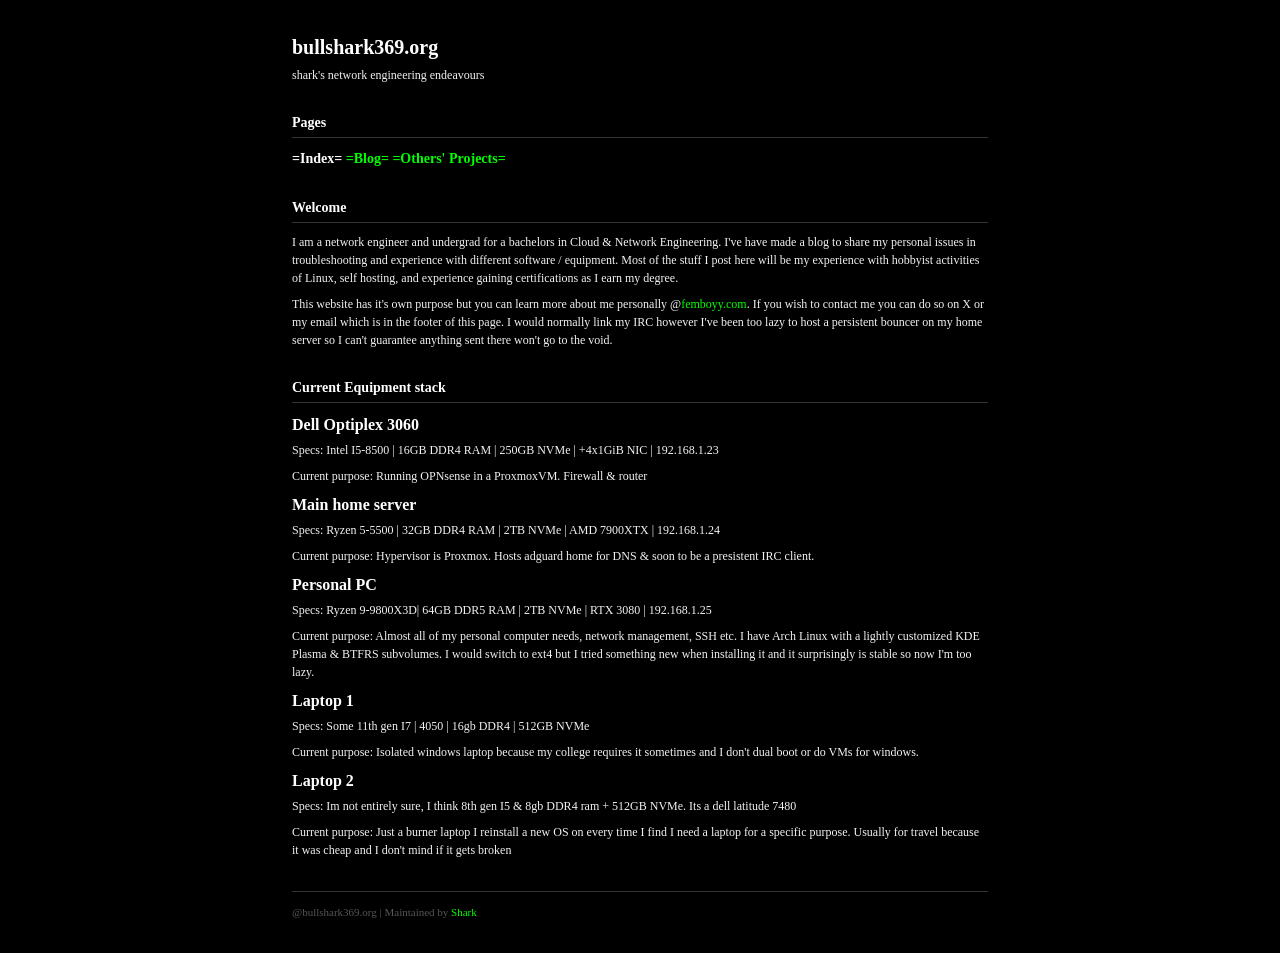
==== index.html @ 80325afa "nav style" ====
<!DOCTYPE html>
<html lang="en"><head>
<meta http-equiv="content-type" content="text/html; charset=UTF-8">
<meta charset="utf-8">
<meta name="viewport" content="width=device-width, initial-scale=1.0">
<title>/html/index.html</title>
<style>
  @font-face{font-family:Terminus;src:url(/terminus.ttf) format('truetype')}
  *{margin:0;padding:0;box-sizing:border-box}
  body{background:#000;color:#bbb;font:14px/1.5 Terminus;padding:32px;max-width:760px;margin:0 auto}
  a{color:#0f0;text-decoration:none}a:hover{background:#0f0;color:#000}
  h1{font-size:20px;color:#fff;margin-bottom:4px}
  h2{font-size:14px;color:#fff;margin:28px 0 10px;border-bottom:1px solid #333;padding-bottom:4px}
  h3{font-size:16px;color:#fff;margin-bottom:4px}
  p{margin-bottom:8px;color:#F2F2F2;font-size:12px}
  ul{margin:4px 0 12px 18px;color:#999;font-size:13px}
  li{margin-bottom:2px}
  code{color:#0f0;font-family:Terminus}
  .card{border-left:2px solid #00AD00;padding:8px 0 8px 12px;margin-bottom:20px}
  .card p,.card ul{font-size:13px}
  .tag{color:#0f0;font-size:11px}
  .back{color:#777;font-size:12px}
  .back a{color:#777}.back a:hover{color:#0f0;background:none}
  .footer{color:#555;font-size:11px;margin-top:32px;padding-top:12px;border-top:1px solid #333}
  table{width:100%;border-collapse:collapse;margin:8px 0}
  th,td{padding:4px 8px;text-align:left;border-bottom:1px solid #333;font-size:12px}
  th{color:#aaa}td{color:#999}
  summary{cursor:pointer;color:#0f0;font-size:12px;margin:8px 0}
  pre{background:#111;border:1px solid #333;padding:8px;margin:8px 0;font-size:12px;overflow-x:auto}
  pre code{color:#999}
</style>
</head>
<body>

<h1>bullshark369.org</h1>
<p>shark's network engineering endeavours</p>
<h2>Pages</h2>
<div class="nav">
  <a href="/index.html"><span style="color: white;"><b>=Index=</b></span></a>
  <a href="/blog.html"><b>=Blog=</b></a>
  <a href="/others-projects.html"><b>=Others' Projects=</b></a>
</div>

<h2>Welcome</h2>
<p>I am a network engineer and undergrad for a bachelors in Cloud & Network Engineering. I've have made a blog to share my personal issues in troubleshooting and 
    experience with different software / equipment. Most of the stuff I post here will be my experience with hobbyist activities of Linux, self hosting, and experience 
    gaining certifications as I earn my degree.</p>

<p>This website has it's own purpose but you can learn more about me personally @<a href="https://femboyy.com/">femboyy.com</a>. 
    If you wish to contact me you can do so on X or my email which is in the footer of this page. I would normally link my IRC however I've been too 
    lazy to host a persistent bouncer on my home server so I can't guarantee anything sent there won't go to the void.</p>

<h2>Current Equipment stack</h2>
<h3>Dell Optiplex 3060</h3>
<p>Specs: Intel I5-8500 | 16GB DDR4 RAM | 250GB NVMe | +4x1GiB NIC | 192.168.1.23</p>
<p>Current purpose: Running OPNsense in a ProxmoxVM. Firewall & router</p>
<h3>Main home server</h3>
<p>Specs: Ryzen 5-5500 | 32GB DDR4 RAM | 2TB NVMe | AMD 7900XTX | 192.168.1.24</p>
<p>Current purpose: Hypervisor is Proxmox. Hosts adguard home for DNS & soon to be a presistent IRC client.</p>
<h3>Personal PC</h3>
<p>Specs: Ryzen 9-9800X3D| 64GB DDR5 RAM | 2TB NVMe | RTX 3080 | 192.168.1.25</p>
<p>Current purpose: Almost all of my personal computer needs, network management, SSH etc. I have Arch Linux with a lightly customized 
    KDE Plasma & BTFRS subvolumes. I would switch to ext4 but I tried something new when installing it and it surprisingly is stable so now I'm too lazy.</p>
<h3>Laptop 1</h3>
<p>Specs: Some 11th gen I7 | 4050 | 16gb DDR4 | 512GB NVMe</p>
<p>Current purpose: Isolated windows laptop because my college requires it sometimes and I don't dual boot or do VMs for windows.</p>
<h3>Laptop 2</h3>
<p>Specs: Im not entirely sure, I think 8th gen I5 & 8gb DDR4 ram + 512GB NVMe. Its a dell latitude 7480<p>
<p>Current purpose: Just a burner laptop I reinstall a new OS on every time I find I need a laptop 
    for a specific purpose. Usually for travel because it was cheap and I don't mind if it gets broken</p>


<div class="footer">@bullshark369.org | Maintained by <a href="mailto:bullsharkgunsemail@pm.me">Shark</a></div>
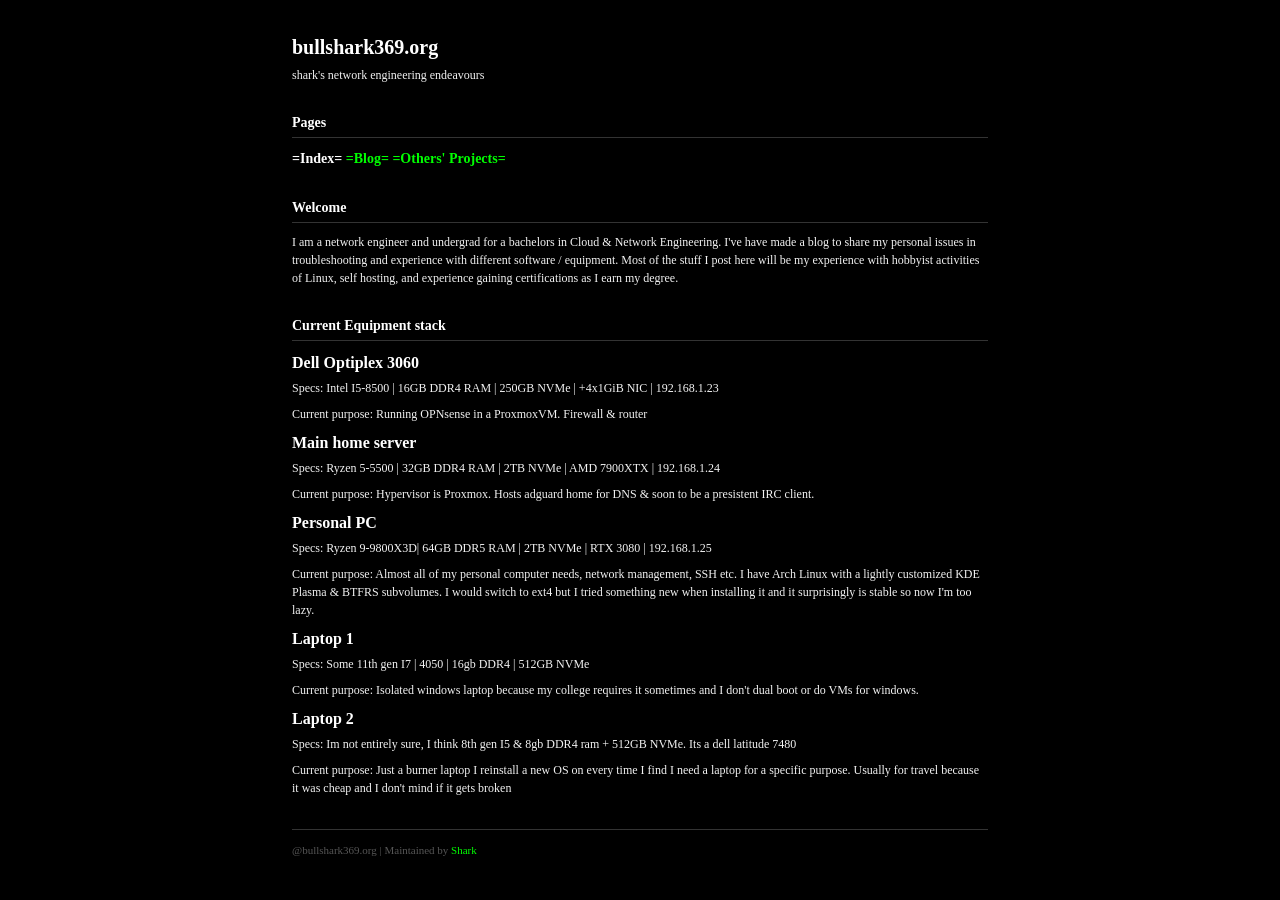
==== commit 68d42b7e: "sterilize" ====
--- a/index.html
+++ b/index.html
@@ -4,31 +4,7 @@
 <meta charset="utf-8">
 <meta name="viewport" content="width=device-width, initial-scale=1.0">
 <title>/html/index.html</title>
-<style>
-  @font-face{font-family:Terminus;src:url(/terminus.ttf) format('truetype')}
-  *{margin:0;padding:0;box-sizing:border-box}
-  body{background:#000;color:#bbb;font:14px/1.5 Terminus;padding:32px;max-width:760px;margin:0 auto}
-  a{color:#0f0;text-decoration:none}a:hover{background:#0f0;color:#000}
-  h1{font-size:20px;color:#fff;margin-bottom:4px}
-  h2{font-size:14px;color:#fff;margin:28px 0 10px;border-bottom:1px solid #333;padding-bottom:4px}
-  h3{font-size:16px;color:#fff;margin-bottom:4px}
-  p{margin-bottom:8px;color:#F2F2F2;font-size:12px}
-  ul{margin:4px 0 12px 18px;color:#999;font-size:13px}
-  li{margin-bottom:2px}
-  code{color:#0f0;font-family:Terminus}
-  .card{border-left:2px solid #00AD00;padding:8px 0 8px 12px;margin-bottom:20px}
-  .card p,.card ul{font-size:13px}
-  .tag{color:#0f0;font-size:11px}
-  .back{color:#777;font-size:12px}
-  .back a{color:#777}.back a:hover{color:#0f0;background:none}
-  .footer{color:#555;font-size:11px;margin-top:32px;padding-top:12px;border-top:1px solid #333}
-  table{width:100%;border-collapse:collapse;margin:8px 0}
-  th,td{padding:4px 8px;text-align:left;border-bottom:1px solid #333;font-size:12px}
-  th{color:#aaa}td{color:#999}
-  summary{cursor:pointer;color:#0f0;font-size:12px;margin:8px 0}
-  pre{background:#111;border:1px solid #333;padding:8px;margin:8px 0;font-size:12px;overflow-x:auto}
-  pre code{color:#999}
-</style>
+<link rel="stylesheet" href="style.css">
 </head>
 <body>
 
@@ -45,10 +21,6 @@
 <p>I am a network engineer and undergrad for a bachelors in Cloud & Network Engineering. I've have made a blog to share my personal issues in troubleshooting and 
     experience with different software / equipment. Most of the stuff I post here will be my experience with hobbyist activities of Linux, self hosting, and experience 
     gaining certifications as I earn my degree.</p>
-
-<p>This website has it's own purpose but you can learn more about me personally @<a href="https://femboyy.com/">femboyy.com</a>. 
-    If you wish to contact me you can do so on X or my email which is in the footer of this page. I would normally link my IRC however I've been too 
-    lazy to host a persistent bouncer on my home server so I can't guarantee anything sent there won't go to the void.</p>
 
 <h2>Current Equipment stack</h2>
 <h3>Dell Optiplex 3060</h3>
--- a/style.css
+++ b/style.css
@@ -0,0 +1,30 @@
+<!DOCTYPE html>
+<html lang="en"><head>
+<meta http-equiv="content-type" content="text/html; charset=UTF-8">
+<meta charset="utf-8">
+<meta name="viewport" content="width=device-width, initial-scale=1.0">
+<style>
+  @font-face{font-family:Terminus;src:url(/terminus.ttf) format('truetype')}
+  *{margin:0;padding:0;box-sizing:border-box}
+  body{background:#000;color:#bbb;font:14px/1.5 Terminus;padding:32px;max-width:760px;margin:0 auto}
+  a{color:#0f0;text-decoration:none}a:hover{background:#0f0;color:#000}
+  h1{font-size:20px;color:#fff;margin-bottom:4px}
+  h2{font-size:14px;color:#fff;margin:28px 0 10px;border-bottom:1px solid #333;padding-bottom:4px}
+  h3{font-size:16px;color:#fff;margin-bottom:4px}
+  p{margin-bottom:8px;color:#F2F2F2;font-size:12px}
+  ul{margin:4px 0 12px 18px;color:#999;font-size:13px}
+  li{margin-bottom:2px}
+  code{color:#0f0;font-family:Terminus}
+  .card{border-left:2px solid #00AD00;padding:8px 0 8px 12px;margin-bottom:20px}
+  .card p,.card ul{font-size:13px}
+  .tag{color:#0f0;font-size:11px}
+  .back{color:#777;font-size:12px}
+  .back a{color:#777}.back a:hover{color:#0f0;background:none}
+  .footer{color:#555;font-size:11px;margin-top:32px;padding-top:12px;border-top:1px solid #333}
+  table{width:100%;border-collapse:collapse;margin:8px 0}
+  th,td{padding:4px 8px;text-align:left;border-bottom:1px solid #333;font-size:12px}
+  th{color:#aaa}td{color:#999}
+  summary{cursor:pointer;color:#0f0;font-size:12px;margin:8px 0}
+  pre{background:#111;border:1px solid #333;padding:8px;margin:8px 0;font-size:12px;overflow-x:auto}
+  pre code{color:#999}
+</style>
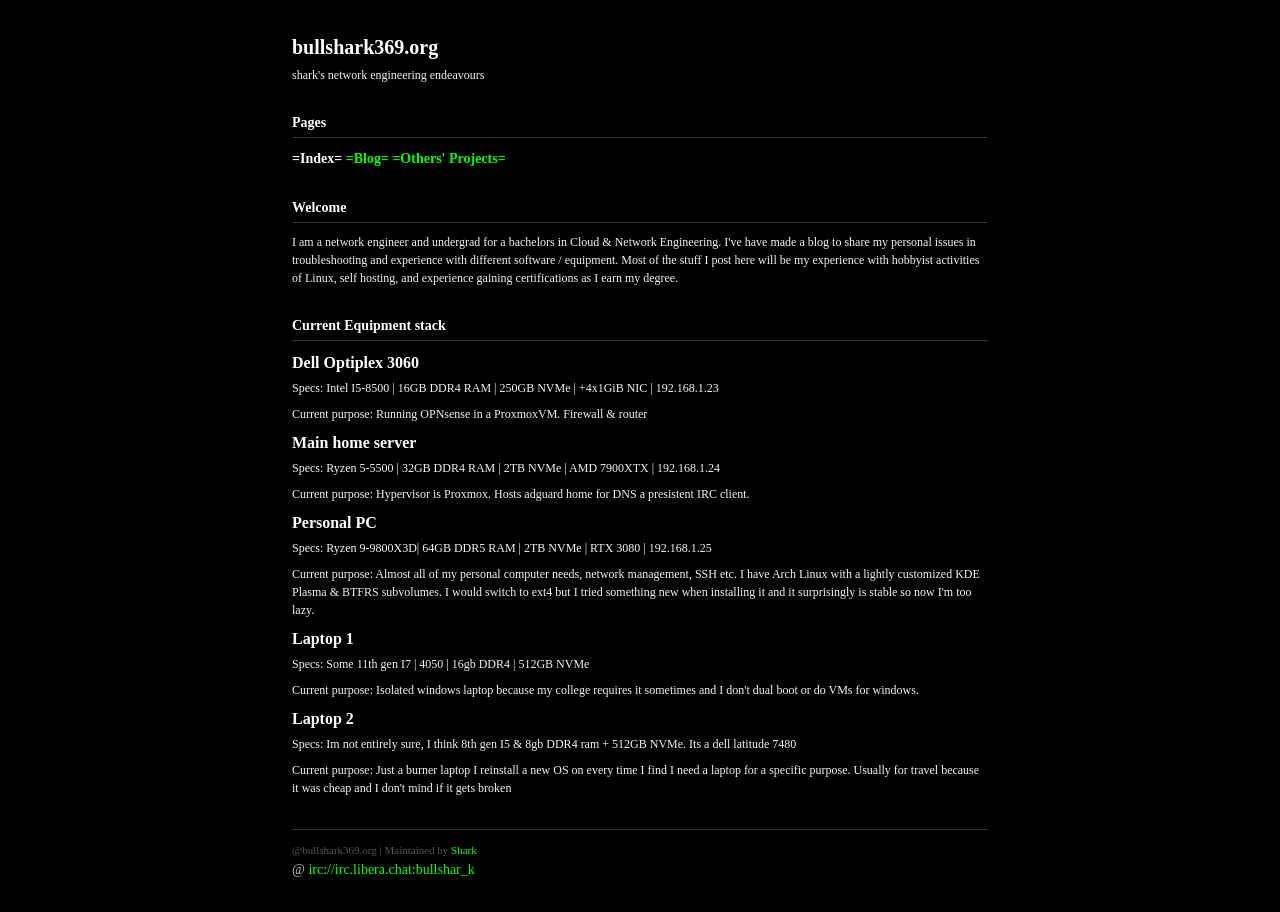
==== commit feb0d77f: "IRC" ====
--- a/index.html
+++ b/index.html
@@ -28,7 +28,7 @@
 <p>Current purpose: Running OPNsense in a ProxmoxVM. Firewall & router</p>
 <h3>Main home server</h3>
 <p>Specs: Ryzen 5-5500 | 32GB DDR4 RAM | 2TB NVMe | AMD 7900XTX | 192.168.1.24</p>
-<p>Current purpose: Hypervisor is Proxmox. Hosts adguard home for DNS & soon to be a presistent IRC client.</p>
+<p>Current purpose: Hypervisor is Proxmox. Hosts adguard home for DNS a presistent IRC client.</p>
 <h3>Personal PC</h3>
 <p>Specs: Ryzen 9-9800X3D| 64GB DDR5 RAM | 2TB NVMe | RTX 3080 | 192.168.1.25</p>
 <p>Current purpose: Almost all of my personal computer needs, network management, SSH etc. I have Arch Linux with a lightly customized 
@@ -42,4 +42,4 @@
     for a specific purpose. Usually for travel because it was cheap and I don't mind if it gets broken</p>
 
 
-<div class="footer">@bullshark369.org | Maintained by <a href="mailto:bullsharkgunsemail@pm.me">Shark</a></div>+<div class="footer">@bullshark369.org | Maintained by <a href="mailto:bullsharkgunsemail@pm.me">Shark</a></div> @ <span style="color: #0f0;">irc://irc.libera.chat:bullshar_k</span>
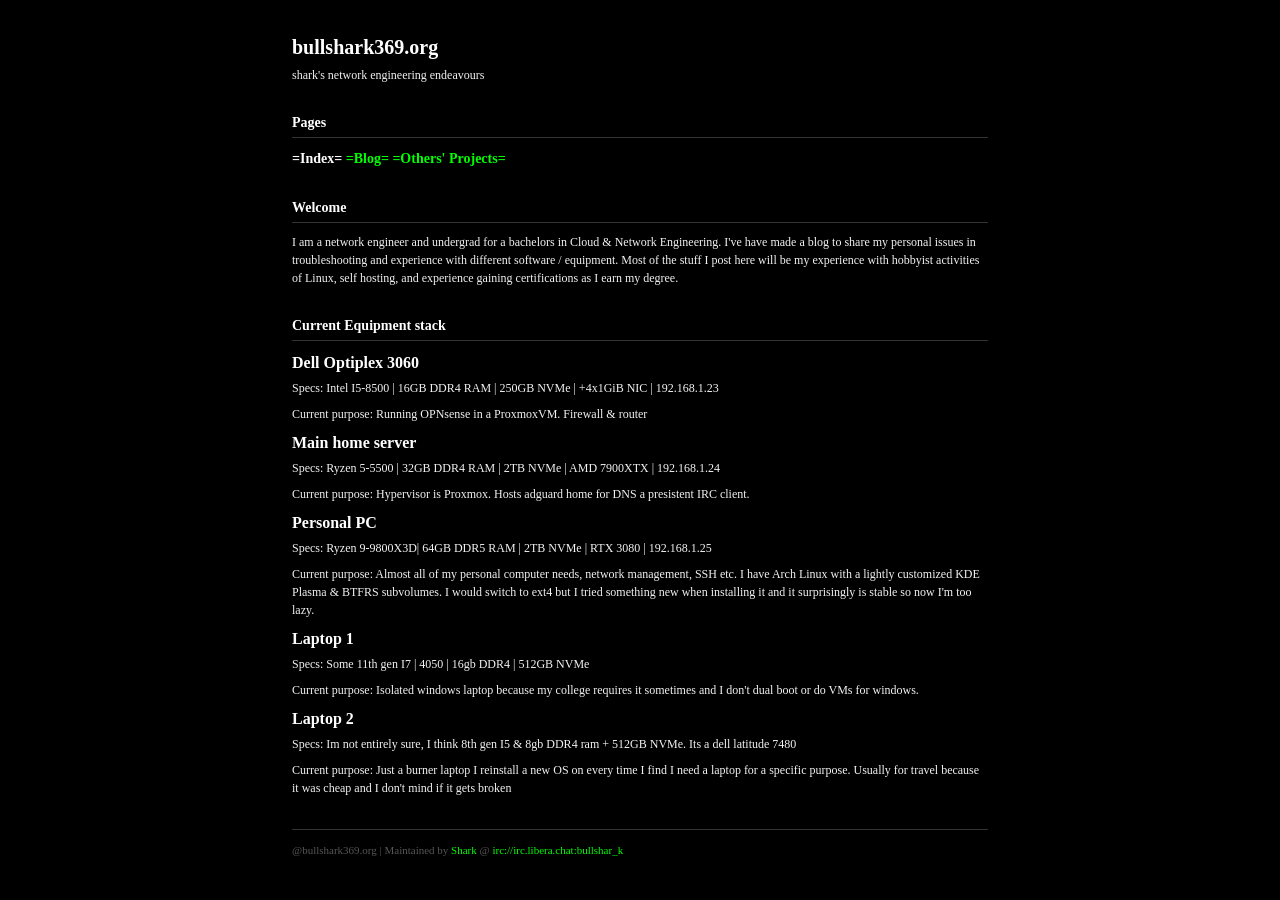
==== commit b7b7346f: "fix footer" ====
--- a/index.html
+++ b/index.html
@@ -42,4 +42,4 @@
     for a specific purpose. Usually for travel because it was cheap and I don't mind if it gets broken</p>
 
 
-<div class="footer">@bullshark369.org | Maintained by <a href="mailto:bullsharkgunsemail@pm.me">Shark</a></div> @ <span style="color: #0f0;">irc://irc.libera.chat:bullshar_k</span>+<div class="footer">@bullshark369.org | Maintained by <a href="mailto:bullsharkgunsemail@pm.me">Shark</a> @ <span style="color: #0f0;">irc://irc.libera.chat:bullshar_k</span></div> 
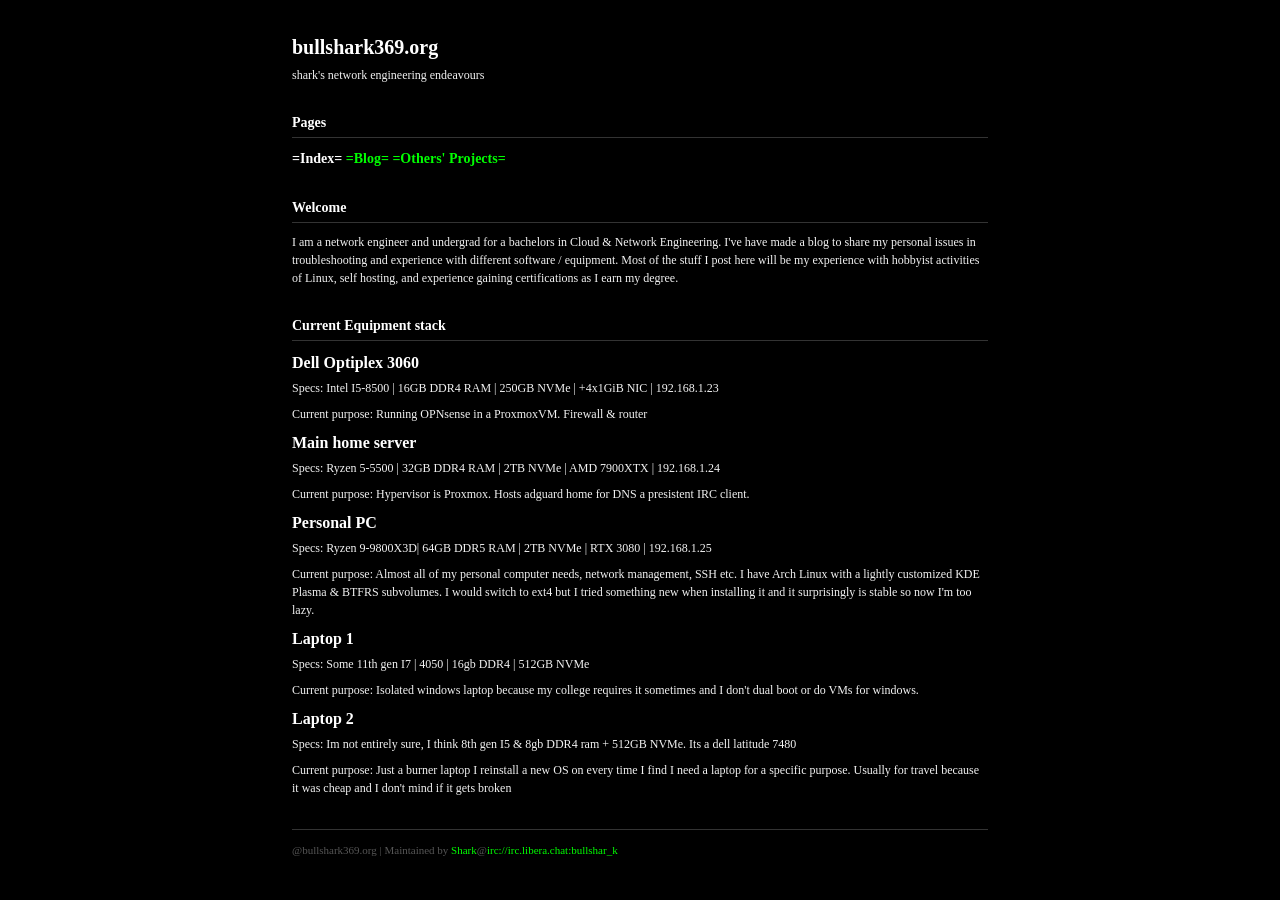
==== commit c7766976: "minor changes" ====
--- a/index.html
+++ b/index.html
@@ -42,4 +42,4 @@
     for a specific purpose. Usually for travel because it was cheap and I don't mind if it gets broken</p>
 
 
-<div class="footer">@bullshark369.org | Maintained by <a href="mailto:bullsharkgunsemail@pm.me">Shark</a> @ <span style="color: #0f0;">irc://irc.libera.chat:bullshar_k</span></div> +<div class="footer">@bullshark369.org | Maintained by <a href="mailto:bullsharkgunsemail@pm.me">Shark</a>@<span style="color: #0f0;">irc://irc.libera.chat:bullshar_k</span></div> 
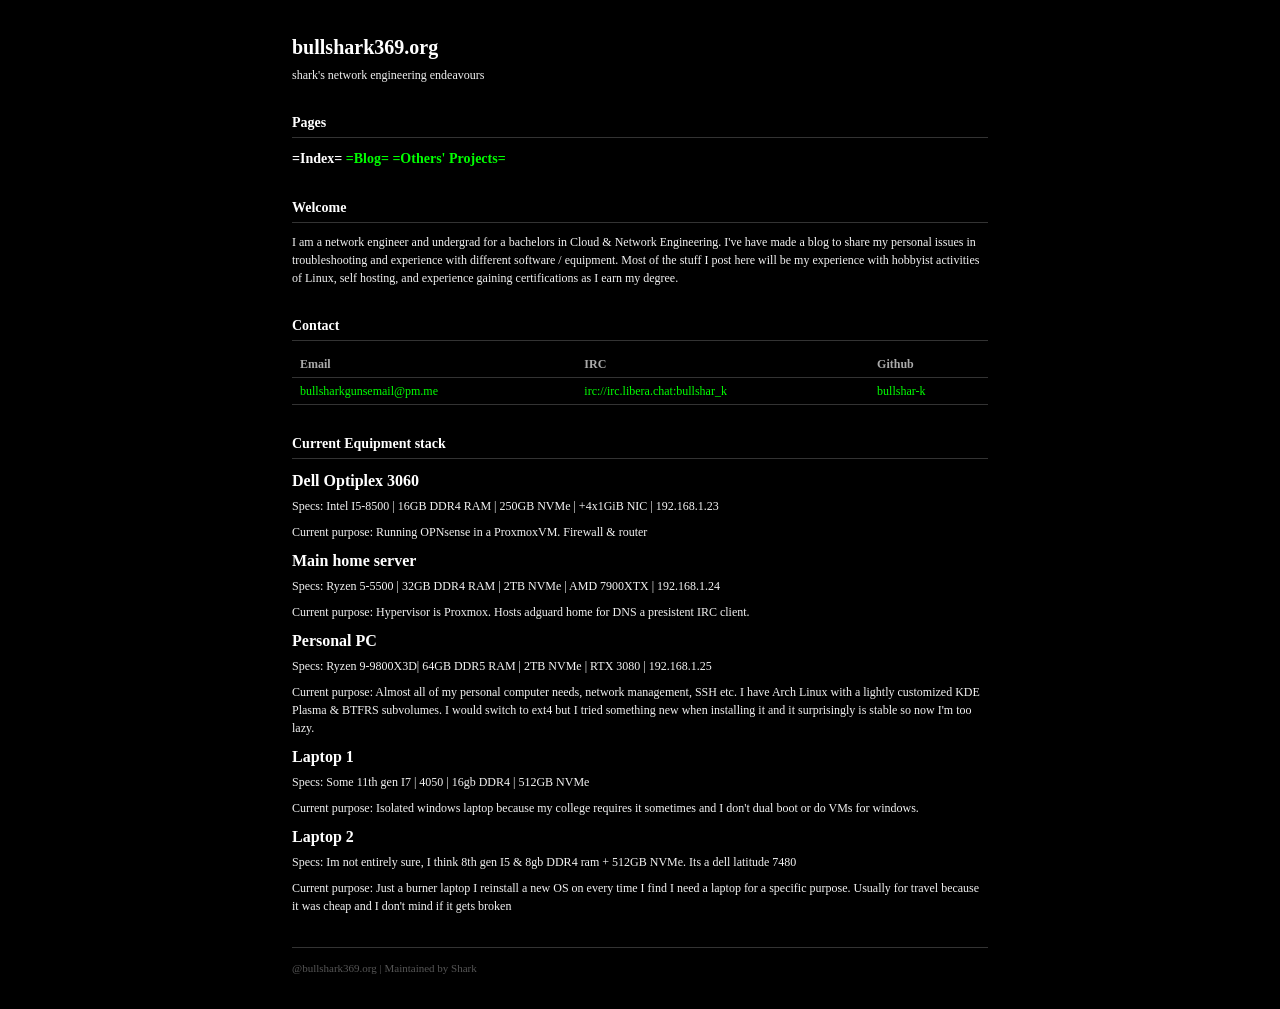
==== commit b19c953e: "contact table" ====
--- a/index.html
+++ b/index.html
@@ -22,6 +22,20 @@
     experience with different software / equipment. Most of the stuff I post here will be my experience with hobbyist activities of Linux, self hosting, and experience 
     gaining certifications as I earn my degree.</p>
 
+<h2>Contact</h2>
+<table>
+  <tr>
+    <th>Email</th>
+    <th>IRC</th>
+    <th>Github</th>
+  </tr>
+  <tr>
+    <td><a href="mailto:bullsharkgunsemail@pm.me">bullsharkgunsemail@pm.me</a></td>
+    <td><span style="color: #0f0;">irc://irc.libera.chat:bullshar_k</span></div></td>
+    <td><a href="https://github.com/bullshar-k">bullshar-k</a></td>
+  </tr>
+</table>
+
 <h2>Current Equipment stack</h2>
 <h3>Dell Optiplex 3060</h3>
 <p>Specs: Intel I5-8500 | 16GB DDR4 RAM | 250GB NVMe | +4x1GiB NIC | 192.168.1.23</p>
@@ -42,4 +56,4 @@
     for a specific purpose. Usually for travel because it was cheap and I don't mind if it gets broken</p>
 
 
-<div class="footer">@bullshark369.org | Maintained by <a href="mailto:bullsharkgunsemail@pm.me">Shark</a>@<span style="color: #0f0;">irc://irc.libera.chat:bullshar_k</span></div> +<div class="footer">@bullshark369.org | Maintained by Shark</div> 
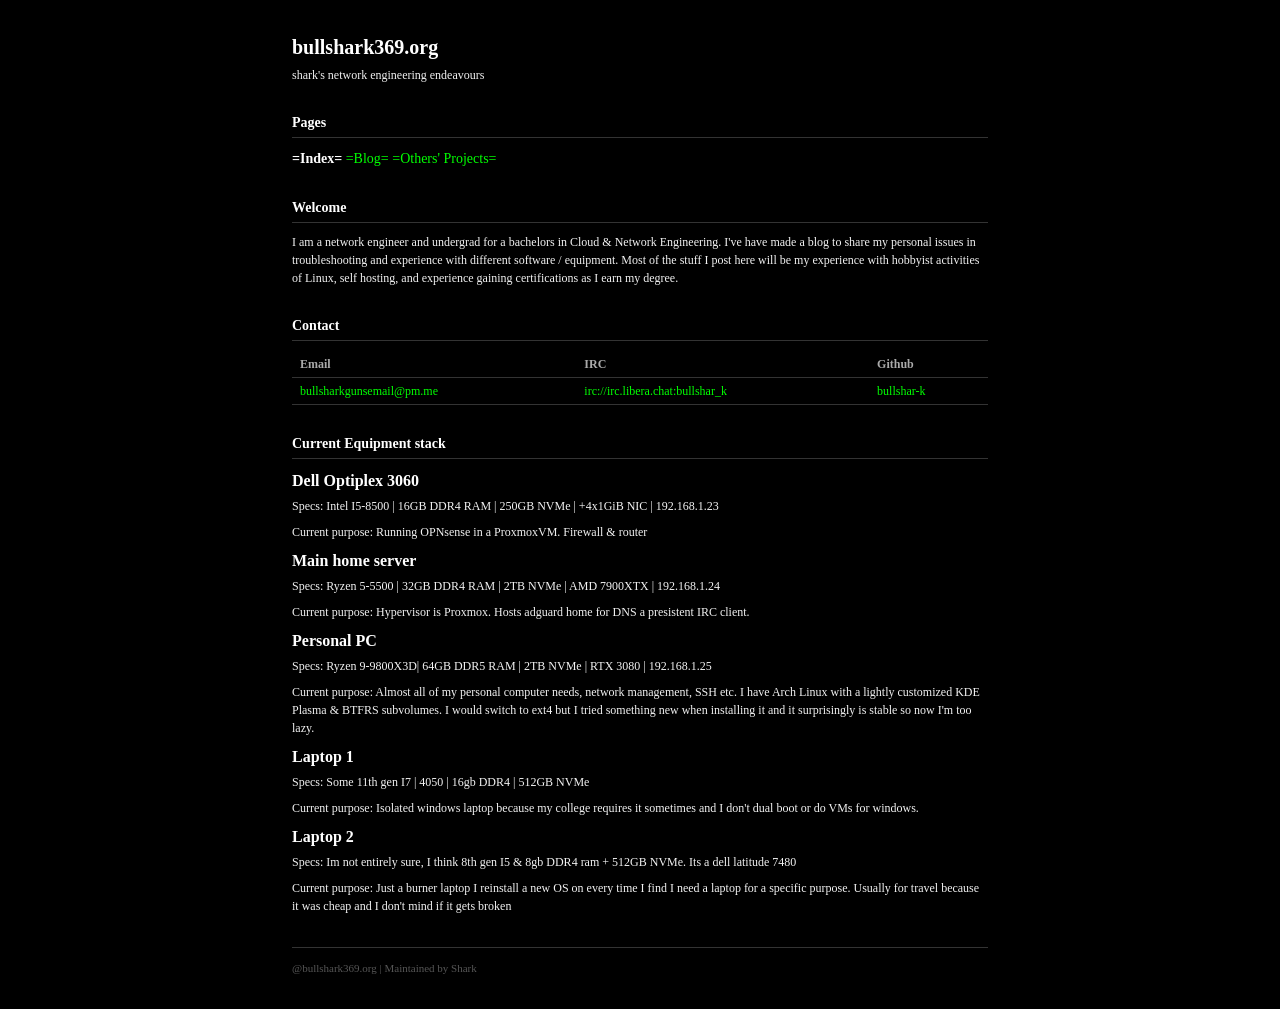
==== commit a36fe18c: "nav styling change" ====
--- a/index.html
+++ b/index.html
@@ -13,8 +13,8 @@
 <h2>Pages</h2>
 <div class="nav">
   <a href="/index.html"><span style="color: white;"><b>=Index=</b></span></a>
-  <a href="/blog.html"><b>=Blog=</b></a>
-  <a href="/others-projects.html"><b>=Others' Projects=</b></a>
+  <a href="/blog.html">=Blog=</a>
+  <a href="/others-projects.html">=Others' Projects=</a>
 </div>
 
 <h2>Welcome</h2>
